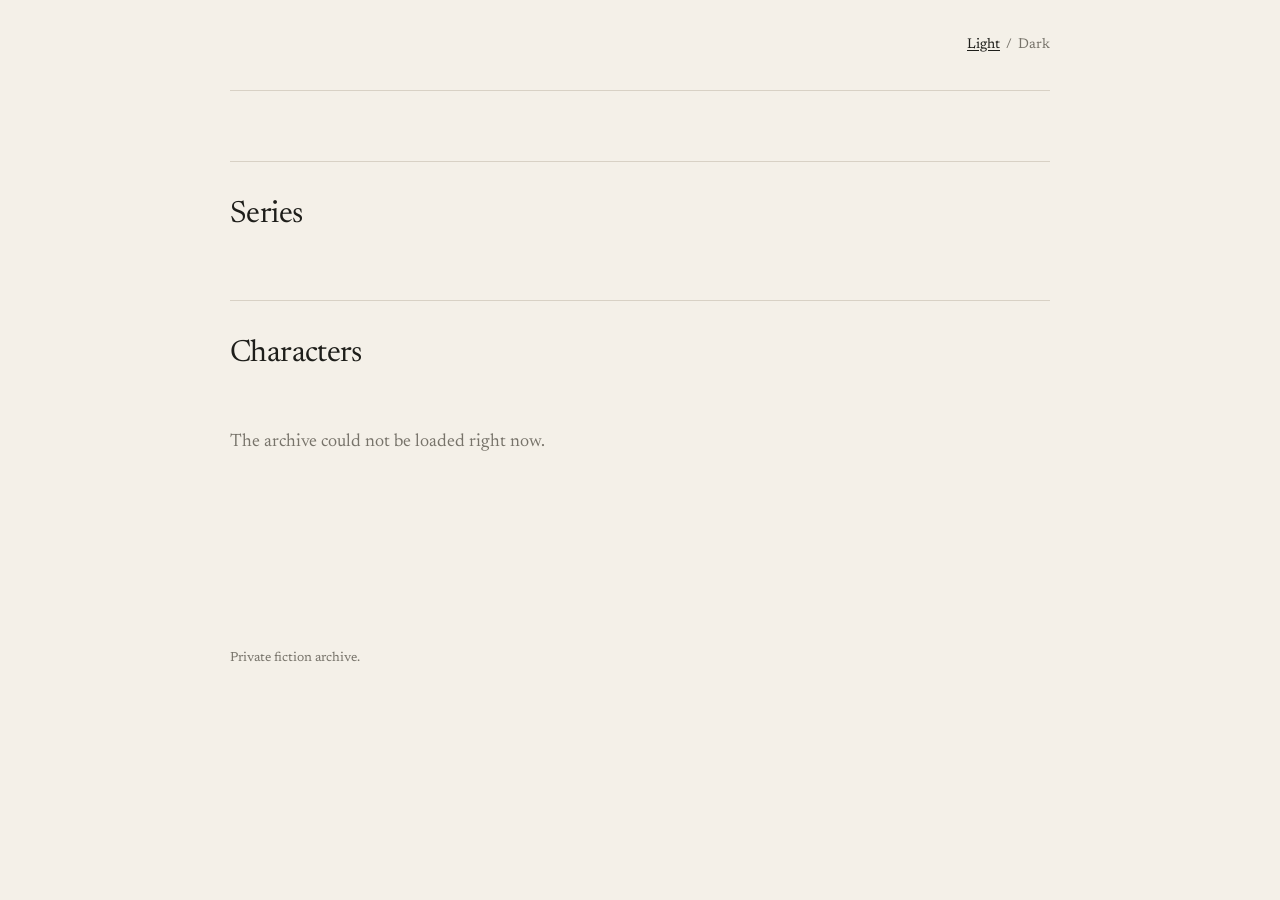
==== read.html @ be4f5377 "Import project from copy-main.zip" ====
<!doctype html>
<html lang="en">
  <head>
    <meta charset="utf-8" />
    <meta name="viewport" content="width=device-width, initial-scale=1, viewport-fit=cover" />
    <meta name="robots" content="noindex, nofollow, noarchive" />
    <meta name="description" content="Private fiction archive." />
    <meta name="color-scheme" content="light dark" />
    <link rel="preconnect" href="https://fonts.googleapis.com" />
    <link rel="preconnect" href="https://fonts.gstatic.com" crossorigin />
    <link
      href="https://fonts.googleapis.com/css2?family=Newsreader:opsz,wght@6..72,400;6..72,500;6..72,600;6..72,700&display=swap"
      rel="stylesheet"
    />
    <script>
      (function () {
        var saved = localStorage.getItem("thoughts_theme");
        var preferred =
          window.matchMedia &&
          window.matchMedia("(prefers-color-scheme: dark)").matches
            ? "dark"
            : "light";
        document.documentElement.dataset.theme = saved || preferred;
      })();
    </script>
    <title>Archive</title>
    <link rel="stylesheet" href="css/thoughts.css" />
    <link rel="stylesheet" href="css/thoughts-character-groups.css" />
    <link rel="stylesheet" href="css/thoughts-character-detail.css" />
    <link rel="stylesheet" href="css/thoughts-synopsis.css" />
    <link rel="stylesheet" href="css/thoughts-ending-song.css" />
  </head>
  <body>
    <div class="page-shell">
      <header class="thoughts-header" aria-label="Archive header">
        <div class="header-tools">
          <div class="theme-switch" role="group" aria-label="Color theme">
            <button type="button" data-theme-choice="light">Light</button>
            <span aria-hidden="true">/</span>
            <button type="button" data-theme-choice="dark">Dark</button>
          </div>
        </div>
      </header>

      <main id="thoughtsApp" aria-live="polite">

        <div id="libraryApp">
          <section class="library-home" id="libraryHome">

            <section class="library-section" id="seriesSection">
              <div class="section-heading">
                <h2>Series</h2>
              </div>
              <div id="seriesList"></div>
            </section>

            <section class="library-section" id="charactersSection">
              <div class="section-heading">
                <h2>Characters</h2>
              </div>
              <div class="character-grid" id="characterGrid"></div>
            </section>

            <section class="empty-state" id="emptyState" hidden>
              <p>Nothing published here yet.</p>
            </section>
          </section>

          <article class="story-view" id="storyView" hidden>
            <a class="back-link" href="read">← Archive</a>

            <header class="story-header">
              <p class="story-path" id="storyPath"></p>
              <figure class="story-cover" id="storyCover" hidden>
                <img id="storyCoverImage" alt="" />
              </figure>
              <h1 id="storyTitle"></h1>
              <p class="story-date" id="storyDate"></p>
            </header>

            <section
              class="story-characters"
              id="storyCharacters"
              hidden
              aria-label="Characters in this story"
            ></section>

            <div class="post-body" id="storyBody"></div>

            <section
              class="ending-song-card"
              id="endingSongCard"
              hidden
              aria-label="Ending song"
              aria-live="polite"
            >
              <p class="ending-song-kicker" id="endingSongKicker"></p>
              <div class="ending-song-head">
                <div class="ending-song-title-wrap">
                  <h2 class="ending-song-title" id="endingSongTitle"></h2>
                  <p class="ending-song-artist" id="endingSongArtist"></p>
                </div>
                <button class="ending-song-play" id="endingSongPlay" type="button">Play</button>
              </div>
              <audio id="endingSongAudio" preload="metadata"></audio>
            </section>

            <nav class="story-nav" id="storyNav" aria-label="Story navigation">
              <a id="prevStory" href="#" hidden></a>
              <a id="nextStory" href="#" hidden></a>
            </nav>
          </article>
        </div>
      </main>

      <footer class="thoughts-footer">
        <span>Private fiction archive.</span>
      </footer>
    </div>

    <script src="js/thoughts-rich-content.js" defer></script>
    <script src="js/thoughts.js" defer></script>
    <script src="js/thoughts-rich-reader.js" defer></script>
    <script src="js/thoughts-ending-song.js" defer></script>
    <script src="js/thoughts-empty-structure.js" defer></script>
    <script src="js/thoughts-character-groups.js" defer></script>
    <script src="js/thoughts-character-detail.js" defer></script>
  </body>
</html>
---- css/thoughts.css ----
:root {
  --paper: #f4f0e8;
  --ink: #1e1e1a;
  --muted: #77736a;
  --line: #d8d1c5;
  --soft: #ebe5da;
  --link: #2f50b5;
  --max: 820px;
  --font-editorial: "Newsreader", "Iowan Old Style", "Palatino Linotype", Palatino, Georgia, serif;
}

* { box-sizing: border-box; }

[hidden] { display: none !important; }

html {
  background: var(--paper);
  color: var(--ink);
  font-size: 18px;
  text-rendering: optimizeLegibility;
}

body {
  margin: 0;
  min-height: 100vh;
  background: var(--paper);
  color: var(--ink);
  font-family: var(--font-editorial);
  transition: background-color 180ms ease, color 180ms ease;
}

button,
input,
textarea,
select {
  font: inherit;
}

button { cursor: pointer; }

::selection {
  background: var(--ink);
  color: var(--paper);
}

a {
  color: var(--link);
  text-decoration-thickness: 1px;
  text-underline-offset: 0.16em;
}

a:hover { text-decoration-thickness: 2px; }

.page-shell {
  width: min(calc(100% - 40px), var(--max));
  margin: 0 auto;
}

.thoughts-header {
  display: flex;
  justify-content: flex-end;
  align-items: baseline;
  gap: 20px;
  padding: 38px 0 38px;
  border-bottom: 1px solid var(--line);
}

.wordmark {
  color: var(--ink);
  font-size: 0.88rem;
  font-weight: 700;
  letter-spacing: 0.08em;
  text-decoration: none;
  text-transform: uppercase;
}

.header-tools {
  display: flex;
  align-items: baseline;
  gap: 18px;
}

.theme-switch {
  display: inline-flex;
  align-items: baseline;
  gap: 6px;
  color: var(--muted);
  font-size: 0.78rem;
}

.theme-switch button,
.lock-button {
  appearance: none;
  padding: 0;
  border: 0;
  background: transparent;
  color: var(--muted);
  font: inherit;
  cursor: pointer;
  text-decoration: underline;
  text-decoration-color: transparent;
  text-underline-offset: 0.14em;
}

.theme-switch button:hover,
.theme-switch button[aria-pressed="true"],
.lock-button:hover {
  color: var(--ink);
  text-decoration-color: currentColor;
}

main {
  padding: 70px 0 28px;
}

.eyebrow,
.story-path,
.story-date,
.series-meta,
.character-meta {
  margin: 0;
  color: var(--muted);
  font-size: 0.74rem;
  letter-spacing: 0.06em;
  text-transform: uppercase;
}

.access-gate {
  max-width: 560px;
  padding: 18px 0 80px;
}

.access-gate .gate-form {
  margin-top: 0;
}

.access-gate h1,
.library-intro h1 {
  margin: 12px 0 0;
  color: var(--ink);
  font-size: clamp(2.6rem, 8vw, 5.3rem);
  font-weight: 400;
  letter-spacing: -0.04em;
  line-height: 0.94;
}

.story-header h1 {
  margin: 0;
  color: var(--ink);
  font-size: clamp(2.6rem, 8vw, 5.3rem);
  font-weight: 400;
  letter-spacing: -0.04em;
  line-height: 0.94;
}

.gate-copy,
.library-intro > p:last-child {
  max-width: 42rem;
  margin: 28px 0 0;
  color: var(--muted);
  font-size: 1rem;
  line-height: 1.6;
}

.gate-form {
  display: grid;
  grid-template-columns: 1fr auto;
  gap: 10px;
  margin-top: 30px;
}

.gate-form input {
  min-width: 0;
  padding: 12px 13px;
  border: 1px solid var(--line);
  background: transparent;
  color: var(--ink);
  outline: none;
}

.gate-form input:focus {
  border-color: var(--ink);
}

.gate-form button {
  padding: 12px 18px;
  border: 1px solid var(--ink);
  background: var(--ink);
  color: var(--paper);
}

.gate-status {
  min-height: 1.3em;
  margin: 12px 0 0;
  color: var(--muted);
  font-size: 0.82rem;
}

.library-intro {
  max-width: 650px;
  padding-bottom: 62px;
}

.library-section {
  padding: 38px 0 0;
  border-top: 1px solid var(--line);
}

.library-section + .library-section {
  margin-top: 70px;
}

.section-heading {
  margin-bottom: 26px;
}

.section-heading h2 {
  margin: 0;
  font-size: 1.7rem;
  font-weight: 400;
  letter-spacing: -0.02em;
}

.series-block {
  padding: 30px 0 34px;
  border-top: 1px solid var(--line);
}

.series-block:first-child {
  border-top: 0;
  padding-top: 0;
}

.series-title-row {
  display: flex;
  justify-content: space-between;
  gap: 18px;
  align-items: baseline;
}

.series-title {
  margin: 0;
  font-size: clamp(1.75rem, 5vw, 2.45rem);
  font-weight: 400;
  letter-spacing: -0.025em;
}

.series-description,
.subseries-description {
  max-width: 620px;
  margin: 10px 0 0;
  color: var(--muted);
  line-height: 1.55;
}

.subseries-block {
  margin-top: 30px;
  padding-left: 22px;
  border-left: 1px solid var(--line);
}

.subseries-title {
  margin: 0;
  font-size: 1.18rem;
  font-weight: 600;
}

.story-list {
  display: grid;
  gap: 0;
  margin-top: 14px;
}

.story-row {
  display: grid;
  grid-template-columns: 42px 1fr auto;
  gap: 14px;
  align-items: baseline;
  padding: 10px 0;
  border-top: 1px solid var(--line);
}

.story-row:first-child {
  border-top: 0;
}

.story-index,
.story-row time {
  color: var(--muted);
  font-size: 0.72rem;
}

.story-row a {
  color: var(--ink);
  text-decoration-color: transparent;
}

.story-row a:hover {
  text-decoration-color: currentColor;
}

.character-grid {
  display: grid;
  grid-template-columns: repeat(auto-fill, 120px);
  gap: 22px 18px;
  align-items: start;
}

.character-card {
  width: 120px;
  min-width: 0;
}

.character-portrait,
.character-portrait-placeholder {
  width: 120px;
  aspect-ratio: 3 / 4;
  border: 1px solid var(--line);
  background: var(--soft);
}

.character-portrait {
  display: block;
  object-fit: cover;
}

.character-portrait-placeholder {
  display: grid;
  place-items: center;
  color: var(--muted);
  font-size: clamp(2.8rem, 10vw, 5.2rem);
  font-weight: 400;
  letter-spacing: -0.05em;
}

.character-card h3 {
  margin: 9px 0 0;
  font-size: 0.92rem;
  font-weight: 600;
  line-height: 1.15;
}

.character-meta {
  margin-top: 3px;
  font-size: 0.58rem;
}

.character-bio {
  margin: 7px 0 0;
  color: var(--muted);
  font-size: 0.76rem;
  line-height: 1.45;
  white-space: pre-line;
}

.empty-state {
  padding: 20px 0 60px;
  color: var(--muted);
}

.back-link {
  display: inline-block;
  margin-bottom: 48px;
  color: var(--muted);
  font-size: 0.8rem;
}

.story-header {
  margin-bottom: 42px;
}

.story-header h1 {
  max-width: 15ch;
}

.story-date {
  margin-top: 18px;
}

.story-characters {
  display: flex;
  gap: 12px;
  flex-wrap: wrap;
  margin: -8px 0 40px;
  padding-bottom: 28px;
  border-bottom: 1px solid var(--line);
}

.story-character-chip {
  display: inline-flex;
  align-items: center;
  gap: 8px;
  color: var(--muted);
  font-size: 0.82rem;
}

.story-character-chip img {
  width: 34px;
  height: 34px;
  border-radius: 50%;
  object-fit: cover;
  border: 1px solid var(--line);
}

.story-character-chip .avatar-placeholder {
  width: 34px;
  height: 34px;
  display: grid;
  place-items: center;
  border: 1px solid var(--line);
  border-radius: 50%;
  background: var(--soft);
  font-size: 0.7rem;
}

.post-body {
  font-size: 1.06rem;
  line-height: 1.72;
}

.post-body > *:first-child { margin-top: 0; }

.post-body p,
.post-body ul,
.post-body ol,
.post-body blockquote,
.post-body pre,
.post-body figure {
  margin: 0 0 1.55em;
}

.post-body h2 {
  margin: 2.3em 0 0.65em;
  font-size: 1.75rem;
  font-weight: 400;
  line-height: 1.15;
}

.post-body h3 {
  margin: 2em 0 0.6em;
  font-size: 1.3rem;
  font-weight: 500;
  line-height: 1.2;
}

.post-body ul,
.post-body ol {
  padding-left: 1.35em;
}

.post-body li {
  margin: 0.35em 0;
}

.post-body blockquote {
  padding-left: 1.1em;
  border-left: 2px solid var(--ink);
  color: #4d4a43;
  font-style: italic;
}

.post-body code {
  padding: 0.08em 0.32em;
  border: 1px solid var(--line);
  border-radius: 3px;
  font-family: var(--font-editorial);
  font-size: 0.92em;
}

.post-body pre {
  overflow-x: auto;
  padding: 18px;
  border: 1px solid var(--line);
  background: color-mix(in srgb, var(--paper) 90%, var(--ink) 10%);
}

.post-body pre code {
  padding: 0;
  border: 0;
}

.post-body figure {
  width: min(100vw - 40px, 940px);
  margin-left: 50%;
  transform: translateX(-50%);
}

.post-body figure img {
  display: block;
  width: 100%;
  height: auto;
}

.post-body figcaption {
  width: min(100%, var(--max));
  margin: 10px auto 0;
  color: var(--muted);
  font-size: 0.74rem;
  line-height: 1.45;
}

.story-nav {
  position: relative;
  display: grid;
  grid-template-columns: 1fr 1fr;
  gap: 18px;
  margin-top: 80px;
  padding-top: 28px;
}

.story-nav::before {
  content: "";
  position: absolute;
  top: 0;
  left: 50%;
  width: min(160px, 28%);
  border-top: 1px solid color-mix(in srgb, var(--line) 72%, transparent);
  transform: translateX(-50%);
}

.story-nav a {
  color: var(--ink);
  line-height: 1.35;
}

.story-nav #nextStory {
  text-align: right;
}

.thoughts-footer {
  margin-top: 70px;
  padding: 24px 0 48px;
  color: var(--muted);
  font-size: 0.72rem;
}

html[data-theme="dark"] {
  --paper: #191916;
  --ink: #eee9df;
  --muted: #aaa59b;
  --line: #37352f;
  --soft: #23231f;
  --link: #c4cfff;
}

html[data-theme="dark"] .post-body blockquote {
  color: #c3beb4;
}

@media (max-width: 680px) {
  html { font-size: 17px; }

  .page-shell {
    width: min(calc(100% - 30px), var(--max));
  }

  .thoughts-header {
    padding: 28px 0;
  }

  main {
    padding-top: 48px;
  }

  .gate-form {
    grid-template-columns: 1fr;
  }

  .gate-form button {
    width: 100%;
  }

  .character-grid {
    grid-template-columns: repeat(auto-fill, 120px);
  }

  .story-row {
    grid-template-columns: 34px 1fr;
  }

  .story-row time {
    display: none;
  }

  .subseries-block {
    padding-left: 14px;
  }

  .story-nav {
    grid-template-columns: 1fr;
  }

  .story-nav #nextStory {
    text-align: left;
  }
}


body.is-locked .thoughts-header,
body.is-locked .thoughts-footer {
  display: none;
}

body.is-locked .page-shell {
  width: min(calc(100% - 30px), 460px);
  min-height: 100vh;
}

body.is-locked main {
  min-height: 100vh;
  display: grid;
  place-items: center;
  padding: 20px 0;
}

body.is-locked .access-gate {
  width: 100%;
  max-width: none;
  padding: 0;
}

body.is-locked .gate-form {
  display: grid;
  grid-template-columns: 1fr auto;
  gap: 0;
  width: 100%;
  margin: 0;
}

body.is-locked .gate-form input {
  border-right: 0;
  padding: 11px 13px;
}

body.is-locked .gate-form button {
  min-width: 82px;
  padding: 11px 16px;
}

body.is-locked .gate-status {
  margin: 8px 0 0;
  min-height: 0;
  font-size: 0.76rem;
}

@media (max-width: 520px) {
  body.is-locked .gate-form {
    grid-template-columns: 1fr auto;
  }

  body.is-locked .gate-form button {
    width: auto;
  }
}


/* iPhone / compact Safari usability */
@supports (height: 100dvh) {
  body,
  body.is-locked .page-shell,
  body.is-locked main {
    min-height: 100dvh;
  }
}

@media (max-width: 480px) {
  html {
    font-size: 17px;
    -webkit-text-size-adjust: 100%;
  }

  body {
    overflow-x: hidden;
    -webkit-tap-highlight-color: color-mix(in srgb, var(--ink) 14%, transparent);
  }

  .page-shell {
    width: auto;
    max-width: var(--max);
    padding-left: max(16px, env(safe-area-inset-left));
    padding-right: max(16px, env(safe-area-inset-right));
  }

  .thoughts-header {
    padding-top: max(18px, env(safe-area-inset-top));
    padding-bottom: 18px;
    align-items: center;
  }

  .header-tools {
    width: 100%;
    justify-content: flex-end;
    align-items: center;
    gap: 8px;
  }

  .theme-switch {
    align-items: center;
    gap: 0;
  }

  .theme-switch button,
  .lock-button {
    min-width: 44px;
    min-height: 44px;
    display: inline-flex;
    align-items: center;
    justify-content: center;
    touch-action: manipulation;
  }

  main {
    padding-top: 36px;
  }

  .library-intro {
    padding-bottom: 46px;
  }

  .library-section {
    padding-top: 30px;
  }

  .library-section + .library-section {
    margin-top: 52px;
  }

  .section-heading {
    margin-bottom: 22px;
  }

  .series-block {
    padding: 24px 0 28px;
  }

  .series-title-row {
    align-items: flex-start;
    gap: 12px;
  }

  .series-title {
    min-width: 0;
    overflow-wrap: anywhere;
  }

  .series-meta {
    flex: 0 0 auto;
    padding-top: 6px;
    white-space: nowrap;
  }

  .subseries-block {
    margin-top: 24px;
    padding-left: 12px;
  }

  .story-list {
    margin-top: 10px;
  }

  .story-row {
    grid-template-columns: 30px minmax(0, 1fr);
    gap: 10px;
    min-height: 50px;
    padding: 0;
    align-items: center;
  }

  .story-row a {
    display: flex;
    align-items: center;
    min-height: 50px;
    padding: 10px 0;
    overflow-wrap: anywhere;
    touch-action: manipulation;
  }

  .story-index {
    align-self: center;
  }

  .character-grid {
    grid-template-columns: repeat(2, minmax(0, 1fr));
    gap: 26px 14px;
  }

  .character-card,
  .character-portrait,
  .character-portrait-placeholder {
    width: 100%;
  }

  .character-card h3 {
    overflow-wrap: anywhere;
  }

  .back-link {
    min-height: 44px;
    margin-bottom: 30px;
    display: inline-flex;
    align-items: center;
    touch-action: manipulation;
  }

  .story-header {
    margin-bottom: 30px;
  }

  .story-header h1 {
    max-width: none;
    font-size: clamp(2.6rem, 15vw, 4.35rem);
    overflow-wrap: anywhere;
  }

  .story-date {
    margin-top: 14px;
  }

  .story-characters {
    gap: 8px 10px;
    margin: -4px 0 30px;
    padding-bottom: 22px;
  }

  .story-character-chip {
    min-height: 44px;
  }

  .post-body {
    min-width: 0;
    font-size: 1rem;
    line-height: 1.68;
    overflow-wrap: anywhere;
  }

  .post-body blockquote {
    margin-left: 0 !important;
    padding-left: 1em;
  }

  .post-body img {
    max-width: 100%;
    height: auto;
  }

  .post-body pre {
    max-width: 100%;
    -webkit-overflow-scrolling: touch;
  }

  .post-body figure {
    width: calc(100vw - 32px - env(safe-area-inset-left) - env(safe-area-inset-right));
    max-width: 940px;
  }

  .story-nav {
    gap: 4px;
    margin-top: 56px;
    padding-top: 20px;
  }

  .story-nav a {
    min-height: 48px;
    display: flex;
    align-items: center;
    padding: 8px 0;
    touch-action: manipulation;
  }

  .thoughts-footer {
    margin-top: 50px;
    padding-bottom: max(32px, env(safe-area-inset-bottom));
  }

  body.is-locked .page-shell {
    width: auto;
    max-width: 460px;
    padding-left: max(16px, env(safe-area-inset-left));
    padding-right: max(16px, env(safe-area-inset-right));
  }

  body.is-locked main {
    padding-top: max(16px, env(safe-area-inset-top));
    padding-bottom: max(16px, env(safe-area-inset-bottom));
  }

  body.is-locked .gate-form input,
  body.is-locked .gate-form button {
    min-height: 48px;
    font-size: 16px;
  }

  body.is-locked .gate-form button {
    min-width: 88px;
    touch-action: manipulation;
  }
}


/* Story header image */
.story-cover {
  width: 100%;
  aspect-ratio: 3 / 1;
  margin: 18px 0 22px;
  overflow: hidden;
  border: 1px solid var(--line);
  background: var(--soft);
}

.story-cover img {
  display: block;
  width: 100%;
  height: 100%;
  object-fit: cover;
}

.story-cover + h1 {
  margin-top: 0;
}

@media (max-width: 480px) {
  .story-cover {
    margin: 14px 0 18px;
  }
}


/* Series book covers and focus modes */
.series-feature {
  min-width: 0;
}

.series-feature-content {
  min-width: 0;
}

.series-book-cover {
  margin: 0;
  aspect-ratio: 2 / 3;
  overflow: hidden;
  border: 1px solid var(--line);
  background: var(--soft);
}

.series-book-cover img {
  display: block;
  width: 100%;
  height: 100%;
  object-fit: cover;
}

.series-focus-title .series-feature {
  display: grid;
  grid-template-columns: minmax(0, 1fr) 92px;
  gap: 24px;
  align-items: start;
}

.series-focus-title .series-feature-content:only-child {
  grid-column: 1 / -1;
}

.series-focus-title .series-book-cover {
  width: 92px;
}

.series-focus-cover .series-feature {
  display: grid;
  grid-template-columns: 180px minmax(0, 1fr);
  gap: 30px;
  align-items: start;
}

.series-focus-cover .series-book-cover {
  width: 100%;
}

.series-focus-cover .series-title-row {
  align-items: flex-start;
}

.series-focus-cover .series-title {
  font-size: clamp(2rem, 5.5vw, 3rem);
  line-height: 0.98;
}

.series-focus-cover .series-description {
  margin-top: 16px;
}

.series-focus-cover .story-list {
  margin-top: 24px;
}

.series-focus-cover .subseries-block {
  margin-top: 28px;
}

@media (max-width: 680px) {
  .series-focus-title .series-feature {
    grid-template-columns: minmax(0, 1fr) 78px;
    gap: 16px;
  }

  .series-focus-title .series-book-cover {
    width: 78px;
  }

  .series-focus-cover .series-feature {
    grid-template-columns: 132px minmax(0, 1fr);
    gap: 20px;
  }

  .series-focus-cover .series-title-row {
    display: block;
  }

  .series-focus-cover .series-meta {
    display: block;
    margin-top: 10px;
  }
}

@media (max-width: 480px) {
  .series-focus-title .series-feature {
    grid-template-columns: minmax(0, 1fr) 70px;
    gap: 14px;
  }

  .series-focus-title .series-book-cover {
    width: 70px;
  }

  .series-focus-cover .series-feature {
    grid-template-columns: 104px minmax(0, 1fr);
    gap: 16px;
  }

  .series-focus-cover .series-title {
    font-size: clamp(1.65rem, 9vw, 2.25rem);
  }

  .series-focus-cover .series-description {
    margin-top: 12px;
    font-size: 0.94rem;
    line-height: 1.5;
  }

  .series-focus-cover .story-list {
    margin-top: 18px;
  }

  .series-focus-cover .subseries-block {
    margin-top: 22px;
    padding-left: 10px;
  }
}


/* Reader series focus switch */
.series-heading-tools {
  display: flex;
  align-items: baseline;
  justify-content: flex-end;
  gap: 12px;
  flex: 0 0 auto;
}

.series-focus-switch {
  display: inline-flex;
  align-items: baseline;
  gap: 6px;
  color: var(--muted);
  font-size: 0.66rem;
  text-transform: uppercase;
  letter-spacing: 0.05em;
}

.series-focus-switch::before {
  content: "Focus";
  opacity: 0.72;
}

.series-focus-switch button {
  appearance: none;
  border: 0;
  background: transparent;
  color: var(--muted);
  padding: 0;
  font: inherit;
  text-transform: inherit;
  letter-spacing: inherit;
  cursor: pointer;
  text-decoration: underline;
  text-decoration-color: transparent;
  text-underline-offset: 0.18em;
}

.series-focus-switch button + button::before {
  content: "/";
  margin-right: 6px;
  color: var(--line);
  text-decoration: none;
}

.series-focus-switch button:hover,
.series-focus-switch button[aria-pressed="true"] {
  color: var(--ink);
  text-decoration-color: currentColor;
}

@media (max-width: 680px) {
  .series-heading-tools {
    align-items: flex-end;
    flex-direction: column;
    gap: 5px;
  }

  .series-focus-cover .series-heading-tools {
    align-items: flex-start;
    margin-top: 8px;
  }
}

@media (max-width: 480px) {
  .series-focus-switch {
    font-size: 0.61rem;
    gap: 5px;
  }

  .series-focus-switch::before {
    display: none;
  }

  .series-focus-switch button {
    min-height: 32px;
    display: inline-flex;
    align-items: center;
  }
}


/* Story header breathing room */
.story-path {
  line-height: 1.25;
}

/* The cover node stays between path and title even when hidden.
   Use padding on the title so the optical gap cannot collapse. */
.story-cover[hidden] + h1 {
  padding-top: 24px;
}

.story-cover:not([hidden]) + h1 {
  padding-top: 0;
}

@media (max-width: 480px) {
  .story-cover[hidden] + h1 {
    padding-top: 22px;
  }
}
---- css/thoughts-character-groups.css ----
.character-series-group {
  grid-column: 1 / -1;
  display: grid;
  grid-template-columns: repeat(auto-fill, 120px);
  gap: 22px 18px;
  align-items: start;
  padding-top: 24px;
  margin-top: 6px;
  border-top: 1px solid var(--line);
}

.character-series-group:first-child {
  padding-top: 0;
  margin-top: 0;
  border-top: 0;
}

.character-series-heading {
  grid-column: 1 / -1;
  margin: 0 0 2px;
  color: var(--muted);
  font-size: 0.7rem;
  font-weight: 600;
  letter-spacing: 0.08em;
  text-transform: uppercase;
}

.character-series-group .character-meta[hidden] {
  display: none;
}

.character-series-group .character-portrait-placeholder {
  font-size: clamp(1.8rem, 5vw, 2.6rem);
  letter-spacing: -0.03em;
}

@media (max-width: 680px) {
  .character-series-group {
    grid-template-columns: repeat(auto-fill, 120px);
  }
}


/* iPhone character grid */
@media (max-width: 480px) {
  .character-series-group {
    grid-template-columns: repeat(2, minmax(0, 1fr));
    gap: 26px 14px;
    padding-top: 20px;
  }

  .character-series-heading {
    min-height: 40px;
    align-items: center;
  }
}
---- css/thoughts-character-detail.css ----
.character-detail-trigger {
  cursor: pointer;
  transition: opacity 140ms ease, transform 140ms ease;
}

.character-detail-trigger:hover {
  opacity: 0.88;
}

.character-detail-trigger:active {
  transform: scale(0.985);
}

.character-detail-trigger:focus-visible {
  outline: 1px solid var(--ink);
  outline-offset: 3px;
}

.character-card .character-bio[hidden] {
  display: none !important;
}

.character-detail-dialog {
  width: min(calc(100% - 32px), 620px);
  max-height: min(88vh, 720px);
  padding: 0;
  border: 1px solid var(--line);
  background: var(--paper);
  color: var(--ink);
  box-shadow: 0 28px 90px rgba(0, 0, 0, 0.22);
}

.character-detail-dialog::backdrop {
  background: rgba(0, 0, 0, 0.34);
  backdrop-filter: blur(4px);
  -webkit-backdrop-filter: blur(4px);
}

.character-detail-shell {
  position: relative;
  display: grid;
  grid-template-columns: 132px minmax(0, 1fr);
  gap: 26px;
  align-items: start;
  padding: 26px;
}

.character-detail-close {
  position: absolute;
  top: 13px;
  right: 15px;
  z-index: 2;
  appearance: none;
  border: 0;
  background: transparent;
  color: var(--muted);
  padding: 4px 6px;
  font: inherit;
  font-size: 1.05rem;
  cursor: pointer;
}

.character-detail-close:hover {
  color: var(--ink);
}

.character-detail-portrait {
  width: 132px;
  min-width: 0;
}

.character-detail-portrait img,
.character-detail-placeholder {
  display: block;
  width: 100%;
  aspect-ratio: 3 / 4;
  border: 1px solid var(--line);
  background: var(--soft);
}

.character-detail-portrait img {
  object-fit: cover;
}

.character-detail-placeholder {
  display: grid;
  place-items: center;
  color: var(--muted);
  font-size: clamp(2.8rem, 8vw, 4.4rem);
  letter-spacing: -0.06em;
}

.character-detail-copy {
  align-self: start;
  min-width: 0;
  padding: 2px 26px 0 0;
}

.character-detail-kicker {
  margin: 0 0 9px;
  color: var(--muted);
  font-size: 0.68rem;
  text-transform: uppercase;
  letter-spacing: 0.08em;
}

.character-detail-copy h2 {
  margin: 0;
  font-size: clamp(2rem, 6vw, 3.3rem);
  font-weight: 400;
  line-height: 0.98;
  letter-spacing: -0.035em;
}

.character-detail-meta {
  margin: 10px 0 0;
  color: var(--muted);
  font-size: 0.76rem;
}

.character-detail-rule {
  width: 100%;
  height: 1px;
  margin: 22px 0 18px;
  background: var(--line);
}

.character-detail-bio {
  margin: 0;
  color: var(--ink);
  font-size: 0.98rem;
  line-height: 1.6;
  white-space: pre-line;
}

@media (max-width: 620px) {
  .character-detail-dialog {
    width: min(calc(100% - 24px), 430px);
  }

  .character-detail-shell {
    grid-template-columns: 96px minmax(0, 1fr);
    gap: 18px;
    padding: 20px;
  }

  .character-detail-portrait {
    width: 96px;
  }

  .character-detail-copy {
    padding: 0 22px 0 0;
  }

  .character-detail-copy h2 {
    font-size: clamp(1.8rem, 8vw, 2.45rem);
  }

  .character-detail-rule {
    margin: 16px 0 14px;
  }

  .character-detail-bio {
    font-size: 0.92rem;
    line-height: 1.55;
  }
}

@media (max-width: 390px) {
  .character-detail-shell {
    grid-template-columns: 82px minmax(0, 1fr);
    gap: 14px;
    padding: 16px;
  }

  .character-detail-portrait {
    width: 82px;
  }
}


/* iPhone character dialog */
@media (max-width: 480px) {
  .character-detail-dialog {
    width: calc(100% - 20px - env(safe-area-inset-left) - env(safe-area-inset-right));
    max-height: calc(100dvh - 20px - env(safe-area-inset-top) - env(safe-area-inset-bottom));
  }

  .character-detail-shell {
    padding-bottom: max(16px, env(safe-area-inset-bottom));
  }

  .character-detail-close {
    width: 44px;
    height: 44px;
    top: 6px;
    right: 6px;
    display: grid;
    place-items: center;
    padding: 0;
    touch-action: manipulation;
  }

  .character-detail-copy {
    padding-right: 28px;
  }

  .character-detail-bio {
    overflow-wrap: anywhere;
  }
}
---- css/thoughts-synopsis.css ----
.story-synopsis {
  max-width: 58ch;
  margin: 18px 0 0;
  color: var(--muted);
  font-size: 1rem;
  line-height: 1.5;
  white-space: pre-line;
}

.story-synopsis-input {
  display: block;
  width: 100%;
  min-height: 3.1em;
  margin: 16px 0 0;
  padding: 0;
  border: 0;
  outline: none;
  resize: vertical;
  background: transparent;
  color: var(--muted);
  font-family: var(--font-editorial);
  font-size: 1rem;
  line-height: 1.5;
}

.story-synopsis-input::placeholder {
  color: color-mix(in srgb, var(--muted) 55%, transparent);
}

.admin-story-row.has-story-synopsis {
  grid-template-rows: auto auto;
  row-gap: 2px;
  align-items: center;
}

.admin-story-row.has-story-synopsis > .unified-sort-handle {
  grid-column: 1;
  grid-row: 1 / span 2;
  align-self: center;
}

.admin-story-row.has-story-synopsis > .story-index {
  grid-column: 2;
  grid-row: 1 / span 2;
  align-self: center;
}

.admin-story-row.has-story-synopsis > .story-open {
  grid-column: 3;
  grid-row: 1;
  min-width: 0;
  align-self: end;
}

.admin-story-row.has-story-synopsis > time {
  grid-column: 4;
  grid-row: 1 / span 2;
  align-self: center;
}

.admin-story-row.has-story-synopsis > .admin-row-tools {
  grid-column: 5;
  grid-row: 1 / span 2;
  align-self: center;
}

.admin-story-synopsis {
  grid-column: 3;
  grid-row: 2;
  display: -webkit-box;
  min-width: 0;
  max-width: 62ch;
  margin: 2px 0 0;
  overflow: hidden;
  color: var(--muted);
  font-size: 0.68rem;
  font-weight: 400;
  line-height: 1.35;
  white-space: normal;
  pointer-events: none;
  -webkit-box-orient: vertical;
  -webkit-line-clamp: 2;
}

@media (max-width: 680px) {
  .story-synopsis,
  .story-synopsis-input {
    font-size: 0.96rem;
  }

  .admin-story-synopsis {
    font-size: 0.66rem;
  }

  .admin-story-row.has-story-synopsis > .admin-row-tools {
    grid-column: 4;
  }

  .admin-story-row.has-story-synopsis > time {
    display: none;
  }
}


/* iPhone synopsis fields */
@media (max-width: 480px) {
  .story-synopsis {
    margin-top: 14px;
    font-size: 0.96rem;
    line-height: 1.48;
  }

  .story-synopsis-input {
    min-height: 64px;
    font-size: 16px;
  }

  .thoughts-admin-body .admin-story-synopsis {
    font-size: 0.72rem;
    line-height: 1.35;
  }
}


/* Mobile synopsis spacing */
@media (max-width: 480px) {
  .thoughts-admin-body .admin-story-row.has-story-synopsis {
    row-gap: 6px;
  }

  .thoughts-admin-body .admin-story-row.has-story-synopsis > .story-open {
    align-self: end;
  }

  .thoughts-admin-body .admin-story-synopsis {
    margin-top: 0;
    padding-bottom: 2px;
  }
}


/* Reader library synopsis */
.story-title-stack {
  min-width: 0;
}

.story-title-stack > a {
  display: inline;
  min-width: 0;
}

.story-list-synopsis {
  display: -webkit-box;
  min-width: 0;
  max-width: 58ch;
  margin: 4px 0 0;
  overflow: hidden;
  color: var(--muted);
  font-size: 0.72rem;
  font-weight: 400;
  line-height: 1.35;
  white-space: normal;
  pointer-events: none;
  -webkit-box-orient: vertical;
  -webkit-line-clamp: 2;
}

.story-row.has-list-synopsis {
  align-items: center;
  padding-top: 12px;
  padding-bottom: 12px;
}

@media (max-width: 480px) {
  .story-row.has-list-synopsis {
    min-height: 72px;
    padding-top: 12px;
    padding-bottom: 12px;
  }

  .story-row.has-list-synopsis .story-title-stack > a {
    display: inline;
    min-height: 0;
    padding: 0;
    line-height: 1.18;
  }

  .story-list-synopsis {
    margin-top: 5px;
    font-size: 0.72rem;
    line-height: 1.35;
  }
}
---- css/thoughts-ending-song.css ----
.ending-song-card {
  position: fixed;
  right: max(20px, env(safe-area-inset-right));
  bottom: max(20px, env(safe-area-inset-bottom));
  z-index: 80;
  width: min(360px, calc(100vw - 40px));
  margin: 0;
  padding: 16px 16px 15px;
  border: 1px solid color-mix(in srgb, var(--line) 88%, transparent);
  background: color-mix(in srgb, var(--paper) 94%, transparent);
  color: var(--ink);
  box-shadow: 0 16px 42px rgba(0, 0, 0, 0.14);
  backdrop-filter: blur(12px);
  -webkit-backdrop-filter: blur(12px);
  opacity: 0;
  transform: translateY(10px);
  pointer-events: none;
  transition:
    opacity 320ms ease,
    transform 360ms cubic-bezier(0.22, 1, 0.36, 1);
}

.ending-song-card.is-visible {
  opacity: 1;
  transform: translateY(0);
  pointer-events: auto;
}

.ending-song-card[hidden] {
  display: none !important;
}

.ending-song-kicker {
  margin: 0 0 8px;
  color: var(--muted);
  font-size: 0.62rem;
  line-height: 1.2;
  text-transform: uppercase;
  letter-spacing: 0.09em;
  white-space: nowrap;
  overflow: hidden;
  text-overflow: ellipsis;
}

.ending-song-head {
  display: flex;
  align-items: center;
  justify-content: space-between;
  gap: 18px;
}

.ending-song-title-wrap {
  min-width: 0;
}

.ending-song-title {
  margin: 0;
  font-size: clamp(1.5rem, 3vw, 2rem);
  font-weight: 500;
  line-height: 1;
  letter-spacing: -0.02em;
  overflow-wrap: anywhere;
}

.ending-song-artist {
  margin: 6px 0 0;
  color: var(--muted);
  font-size: 0.76rem;
  line-height: 1.25;
  overflow-wrap: anywhere;
}

.ending-song-play {
  flex: 0 0 auto;
  min-width: 66px;
  min-height: 40px;
  padding: 7px 12px;
  border: 1px solid var(--line);
  background: transparent;
  color: var(--ink);
  cursor: pointer;
  touch-action: manipulation;
  transition:
    background-color 160ms ease,
    border-color 160ms ease;
}

.ending-song-play:hover,
.ending-song-play[aria-pressed="true"] {
  background: var(--soft);
  border-color: color-mix(in srgb, var(--ink) 28%, var(--line));
}

.ending-song-play:focus-visible {
  outline: 1px solid var(--ink);
  outline-offset: 2px;
}

.ending-song-admin {
  display: grid;
  gap: 10px;
}

.ending-song-admin-grid {
  display: grid;
  grid-template-columns: 1fr 1fr;
  gap: 8px;
}

.ending-song-admin input[type="text"] {
  width: 100%;
}

.ending-song-admin audio {
  width: 100%;
  height: 36px;
}

.ending-song-help {
  margin: 0;
  color: var(--muted);
  font-size: 0.72rem;
  line-height: 1.45;
}

.ending-song-file-row {
  display: flex;
  align-items: center;
  gap: 10px;
  flex-wrap: wrap;
}

.ending-song-file-row input[type="file"] {
  flex: 1 1 220px;
  min-width: 0;
}

@media (max-width: 620px) {
  .ending-song-card {
    right: max(12px, env(safe-area-inset-right));
    bottom: max(12px, env(safe-area-inset-bottom));
    left: max(12px, env(safe-area-inset-left));
    width: auto;
    padding: 14px 14px 13px;
  }

  .ending-song-head {
    gap: 12px;
  }

  .ending-song-title {
    font-size: clamp(1.35rem, 7vw, 1.75rem);
  }

  .ending-song-play {
    min-width: 72px;
    min-height: 44px;
    padding: 8px 12px;
  }

  .ending-song-admin-grid {
    grid-template-columns: 1fr;
  }
}

@media (max-width: 480px) {
  .ending-song-file-row input[type="file"] {
    width: 100%;
    font-size: 16px;
  }
}

@media (prefers-reduced-motion: reduce) {
  .ending-song-card {
    transition: opacity 120ms linear;
    transform: none;
  }
}
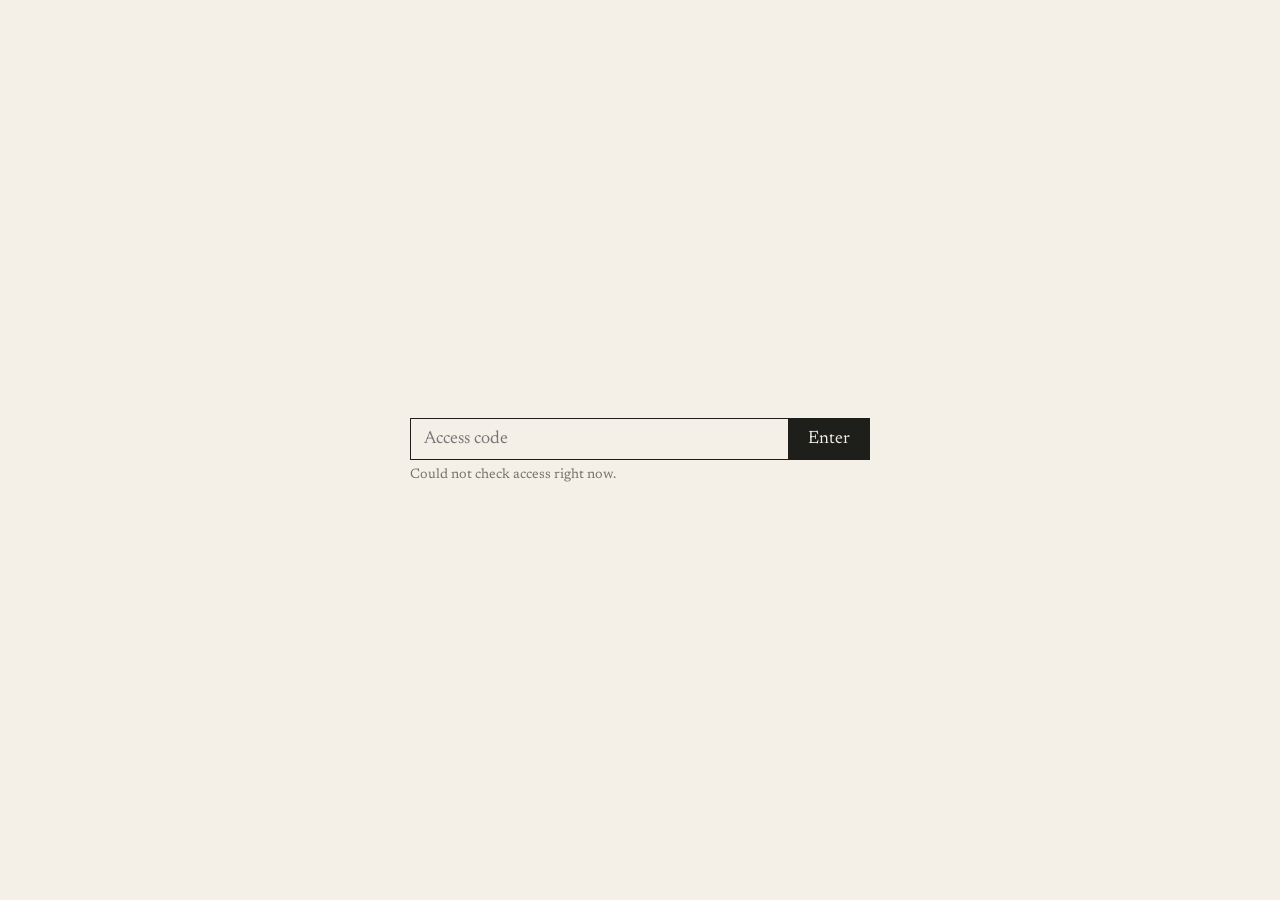
==== commit 822b3a8d: "restore password-protected story reader" ====
--- a/read.html
+++ b/read.html
@@ -30,7 +30,7 @@
     <link rel="stylesheet" href="css/thoughts-synopsis.css" />
     <link rel="stylesheet" href="css/thoughts-ending-song.css" />
   </head>
-  <body>
+  <body class="is-locked">
     <div class="page-shell">
       <header class="thoughts-header" aria-label="Archive header">
         <div class="header-tools">
@@ -39,12 +39,28 @@
             <span aria-hidden="true">/</span>
             <button type="button" data-theme-choice="dark">Dark</button>
           </div>
+          <button class="lock-button" id="lockButton" type="button" hidden>
+            Lock
+          </button>
         </div>
       </header>
 
       <main id="thoughtsApp" aria-live="polite">
+        <section class="access-gate" id="accessGate">
+          <div class="gate-form">
+            <input
+              id="accessCodeInput"
+              type="password"
+              autocomplete="current-password"
+              placeholder="Access code"
+              aria-label="Access code"
+            />
+            <button id="unlockButton" type="button">Enter</button>
+          </div>
+          <p class="gate-status" id="gateStatus" role="status"></p>
+        </section>
 
-        <div id="libraryApp">
+        <div id="libraryApp" hidden>
           <section class="library-home" id="libraryHome">
 
             <section class="library-section" id="seriesSection">
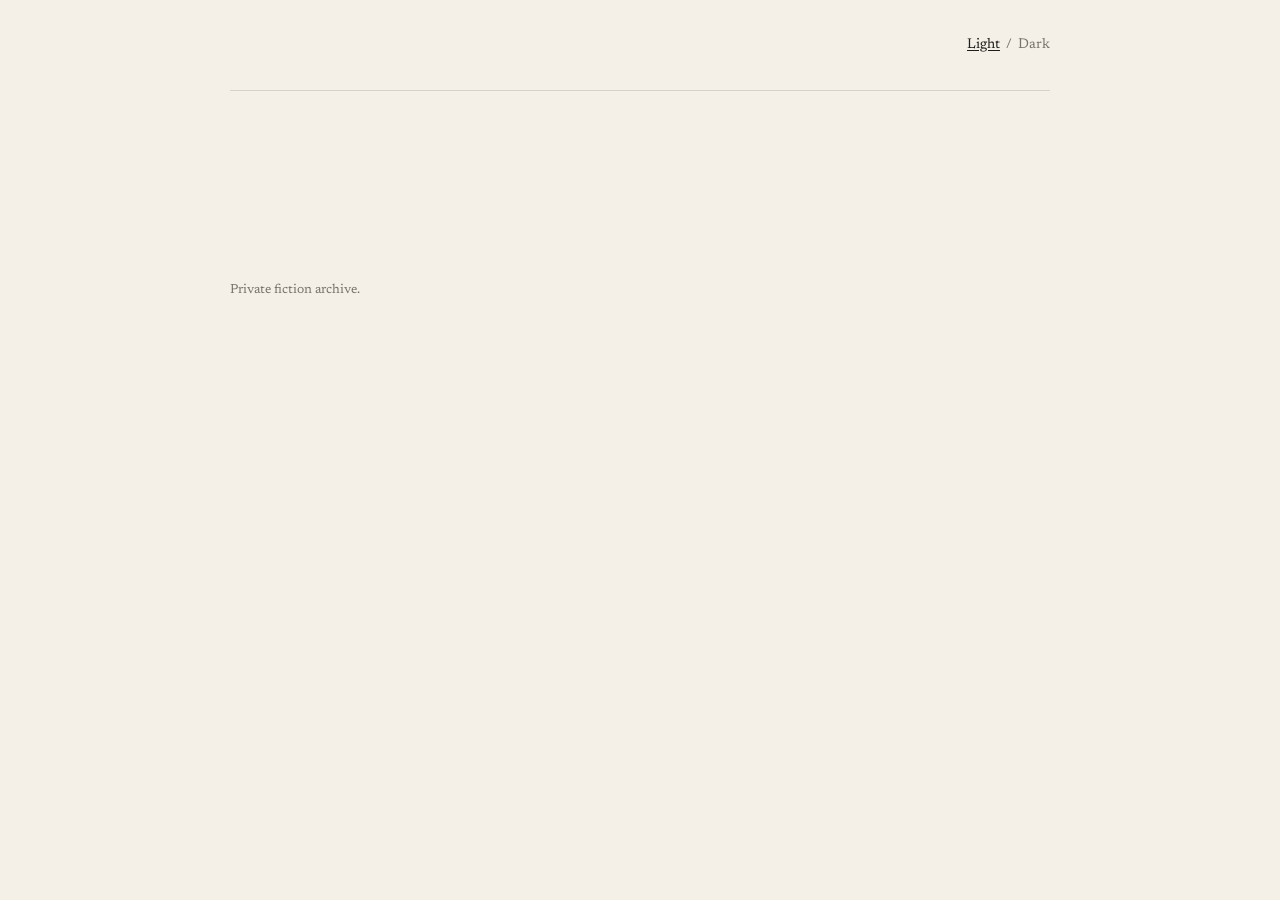
==== commit 035a24b0: "fix: public reader and admin-only THOUGHTS_ACCESS_CODE" ====
--- a/read.html
+++ b/read.html
@@ -4,7 +4,7 @@
     <meta charset="utf-8" />
     <meta name="viewport" content="width=device-width, initial-scale=1, viewport-fit=cover" />
     <meta name="robots" content="noindex, nofollow, noarchive" />
-    <meta name="description" content="Private fiction archive." />
+    <meta name="description" content="Fiction archive." />
     <meta name="color-scheme" content="light dark" />
     <link rel="preconnect" href="https://fonts.googleapis.com" />
     <link rel="preconnect" href="https://fonts.gstatic.com" crossorigin />
@@ -30,7 +30,7 @@
     <link rel="stylesheet" href="css/thoughts-synopsis.css" />
     <link rel="stylesheet" href="css/thoughts-ending-song.css" />
   </head>
-  <body class="is-locked">
+  <body>
     <div class="page-shell">
       <header class="thoughts-header" aria-label="Archive header">
         <div class="header-tools">
@@ -39,25 +39,13 @@
             <span aria-hidden="true">/</span>
             <button type="button" data-theme-choice="dark">Dark</button>
           </div>
-          <button class="lock-button" id="lockButton" type="button" hidden>
-            Lock
-          </button>
         </div>
       </header>
 
       <main id="thoughtsApp" aria-live="polite">
-        <section class="access-gate" id="accessGate">
-          <div class="gate-form">
-            <input
-              id="accessCodeInput"
-              type="password"
-              autocomplete="current-password"
-              placeholder="Access code"
-              aria-label="Access code"
-            />
-            <button id="unlockButton" type="button">Enter</button>
-          </div>
-          <p class="gate-status" id="gateStatus" role="status"></p>
+        <section class="empty-state" id="readerStatus" role="status" hidden>
+          <p id="readerStatusText"></p>
+          <button id="readerRetryButton" type="button">Retry</button>
         </section>
 
         <div id="libraryApp" hidden>
